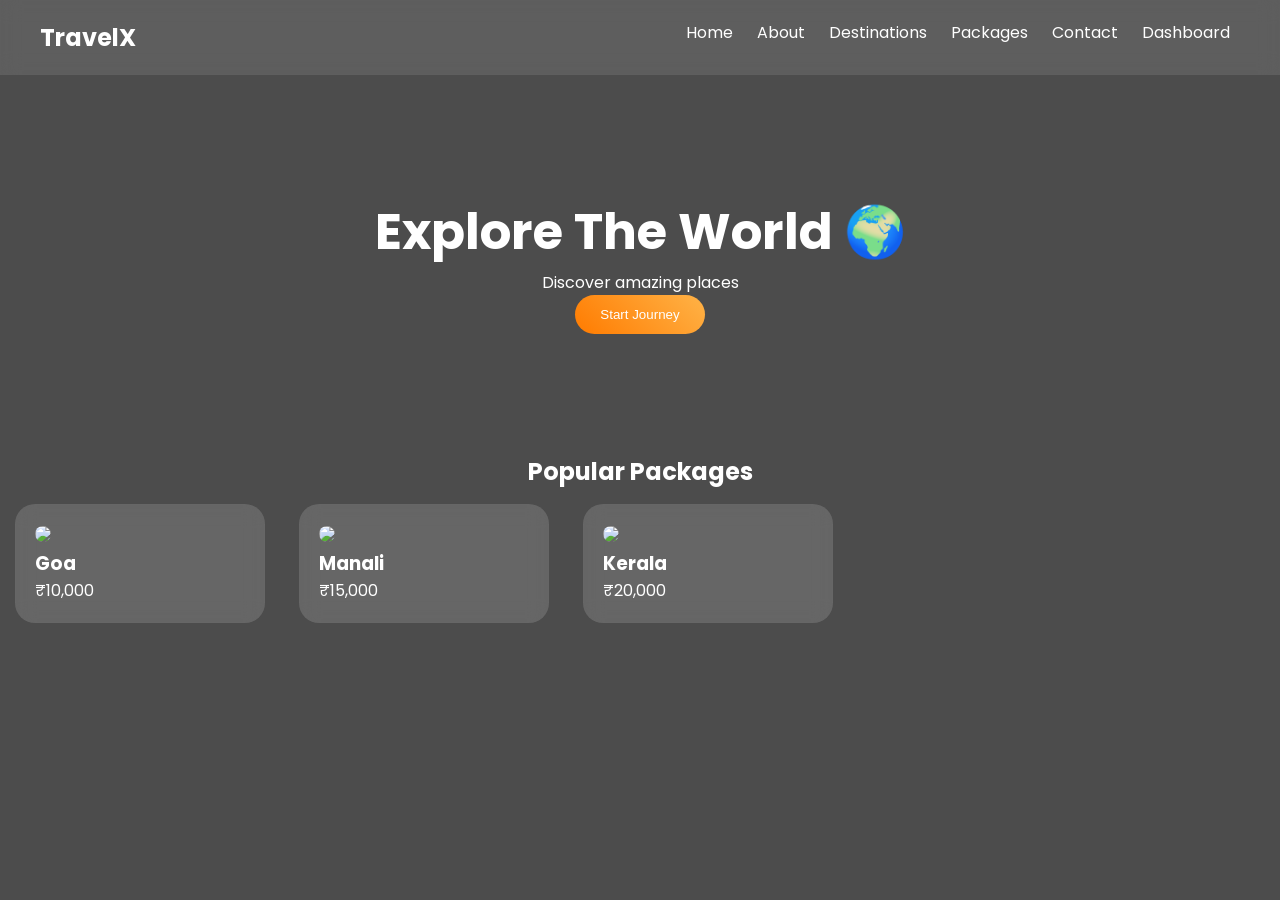
==== index.html @ c9766988 "final submission" ====
<!DOCTYPE html>
<html>
<head>
<title>TravelX</title>
<link rel="stylesheet" href="style.css">
</head>

<body>

<div id="loader" class="loader"><h1>Loading...</h1></div>

<header>
<h2>TravelX</h2>
<nav>
<a href="index.html">Home</a>
<a href="about.html">About</a>
<a href="destinations.html">Destinations</a>
<a href="packages.html">Packages</a>
<a href="contact.html">Contact</a>
<a href="dashboard.html">Dashboard</a>
</nav>
</header>

<section class="hero">
<h1>Explore The World 🌍</h1>
<p>Discover amazing places</p>
<button onclick="scrollToSection()">Start Journey</button>
</section>

<section id="packages">
<h2 style="text-align:center">Popular Packages</h2>

<div class="card">
<img src="https://source.unsplash.com/300x200/?goa">
<h3>Goa</h3>
<p>₹10,000</p>
</div>

<div class="card">
<img src="https://source.unsplash.com/300x200/?manali">
<h3>Manali</h3>
<p>₹15,000</p>
</div>

<div class="card">
<img src="https://source.unsplash.com/300x200/?kerala">
<h3>Kerala</h3>
<p>₹20,000</p>
</div>

</section>

<script src="script.js"></script>
</body>
</html>
---- style.css ----
@import url('https://fonts.googleapis.com/css2?family=Poppins:wght@300;500;700&display=swap');

* { margin:0; padding:0; box-sizing:border-box; }

body {
    font-family: 'Poppins', sans-serif;
    background: linear-gradient(135deg,#667eea,#764ba2);
    color: white;
}

/* NAVBAR */
header {
    display:flex;
    justify-content:space-between;
    padding:20px 40px;
    background: rgba(255,255,255,0.1);
    backdrop-filter: blur(10px);
}

nav a {
    color:white;
    margin:10px;
    text-decoration:none;
}

nav a:hover { color:#ffd369; }

/* HERO */
.hero {
    text-align:center;
    padding:120px 20px;
}

.hero h1 { font-size:50px; }

button {
    padding:12px 25px;
    border-radius:30px;
    border:none;
    background:linear-gradient(45deg,#ff7b00,#ffb347);
    color:white;
    cursor:pointer;
}

/* CARDS */
.card {
    display:inline-block;
    width:250px;
    margin:15px;
    padding:20px;
    border-radius:20px;
    background: rgba(255,255,255,0.15);
    backdrop-filter: blur(10px);
    transition:0.3s;
}

.card img {
    width:100%;
    border-radius:10px;
}

.card:hover {
    transform:translateY(-10px);
}

/* DASHBOARD */
.dashboard { display:flex; }

.sidebar {
    width:230px;
    height:100vh;
    background: rgba(0,0,0,0.6);
    padding:20px;
}

.sidebar a {
    display:block;
    margin:10px 0;
    color:white;
}

.main { flex:1; padding:20px; }

/* LOADER */
.loader {
    position:fixed;
    width:100%;
    height:100%;
    background:#000;
    display:flex;
    justify-content:center;
    align-items:center;
    z-index:999;
}

/* RESPONSIVE */
@media(max-width:768px){
    header { flex-direction:column; text-align:center; }
    .card { width:90%; }
}
body {
    background: 
        linear-gradient(rgba(0,0,0,0.7), rgba(0,0,0,0.7)),
        url("https://images.unsplash.com/photo-1469474968028-56623f02e42e");
    background-size: cover;
    background-attachment: fixed;
}
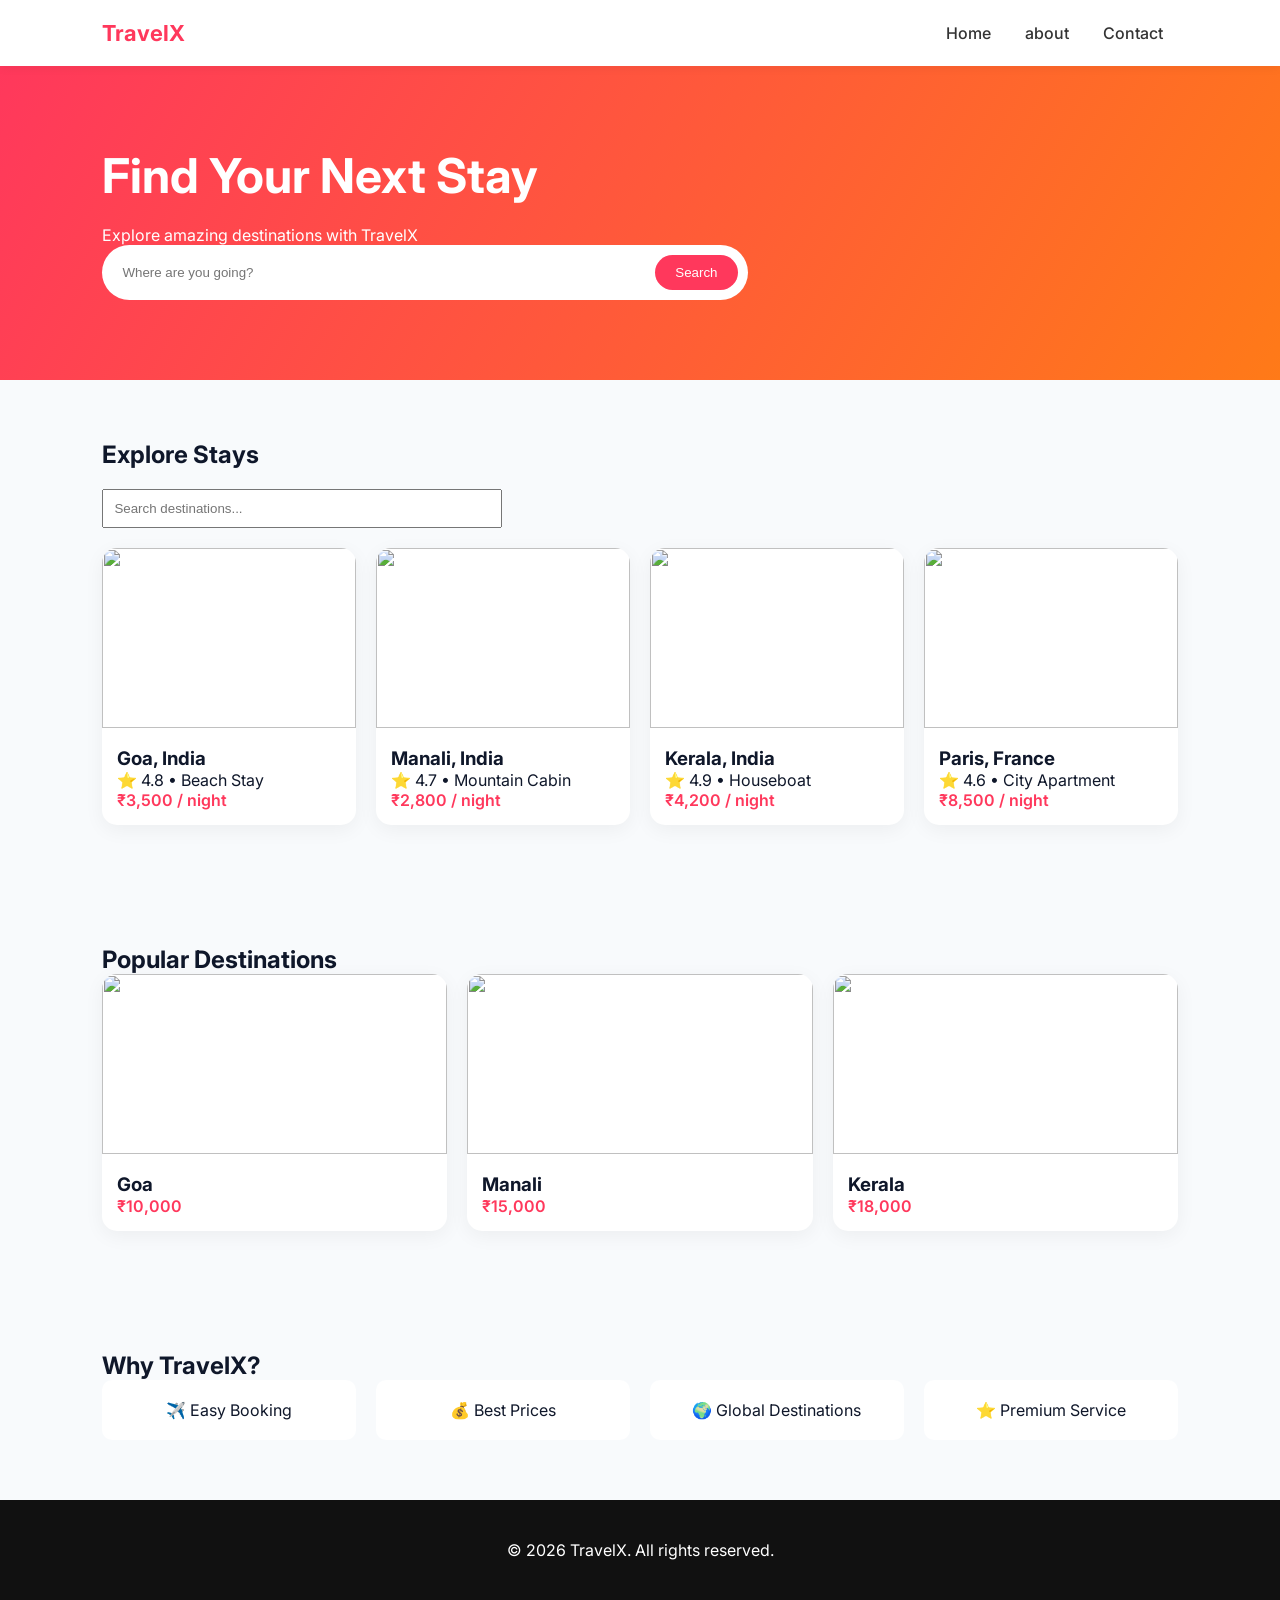
==== commit 16d4df1c: "final one" ====
--- a/index.html
+++ b/index.html
@@ -1,55 +1,244 @@
 <!DOCTYPE html>
-<html>
+<html lang="en">
 <head>
+<meta charset="UTF-8">
+<meta name="viewport" content="width=device-width, initial-scale=1.0">
 <title>TravelX</title>
-<link rel="stylesheet" href="style.css">
+
+<link href="https://fonts.googleapis.com/css2?family=Inter:wght@300;400;600;700&display=swap" rel="stylesheet">
+
+<style>
+
+/* RESET */
+*{margin:0;padding:0;box-sizing:border-box;}
+body{
+  font-family:'Inter',sans-serif;
+  background:#f8fafc;
+  color:#0f172a;
+}
+
+/* NAVBAR */
+.navbar{
+  display:flex;
+  justify-content:space-between;
+  align-items:center;
+  padding:20px 8%;
+  background:#fff;
+  position:sticky;
+  top:0;
+  box-shadow:0 2px 10px rgba(0,0,0,0.05);
+}
+.logo{font-weight:700;font-size:22px;color:#ff385c;}
+.nav-links a{
+  margin:0 15px;
+  text-decoration:none;
+  color:#333;
+  font-weight:500;
+}
+
+/* HERO */
+.hero{
+  padding:80px 8%;
+  background:linear-gradient(120deg,#ff385c,#ff7a18);
+  color:#fff;
+}
+.hero h1{
+  font-size:48px;
+  margin-bottom:20px;
+}
+.search-box{
+  display:flex;
+  background:#fff;
+  border-radius:50px;
+  padding:10px;
+  width:60%;
+}
+.search-box input{
+  flex:1;
+  border:none;
+  padding:10px;
+  outline:none;
+}
+.search-box button{
+  background:#ff385c;
+  border:none;
+  color:#fff;
+  padding:10px 20px;
+  border-radius:30px;
+  cursor:pointer;
+}
+
+/* SECTION */
+.section{
+  padding:60px 8%;
+}
+
+/* CARDS */
+.cards{
+  display:grid;
+  grid-template-columns:repeat(auto-fit,minmax(250px,1fr));
+  gap:20px;
+}
+.card{
+  background:#fff;
+  border-radius:15px;
+  overflow:hidden;
+  box-shadow:0 5px 20px rgba(0,0,0,0.05);
+  transition:0.3s;
+}
+.card:hover{
+  transform:translateY(-5px);
+}
+.card img{
+  width:100%;
+  height:180px;
+  object-fit:cover;
+}
+.card-body{
+  padding:15px;
+}
+.price{color:#ff385c;font-weight:600;}
+
+/* FEATURES */
+.features{
+  display:grid;
+  grid-template-columns:repeat(4,1fr);
+  gap:20px;
+  text-align:center;
+}
+.feature{
+  background:#fff;
+  padding:20px;
+  border-radius:10px;
+}
+
+/* FOOTER */
+footer{
+  background:#111;
+  color:#fff;
+  padding:40px 8%;
+  text-align:center;
+}
+
+</style>
 </head>
 
 <body>
 
-<div id="loader" class="loader"><h1>Loading...</h1></div>
-
-<header>
-<h2>TravelX</h2>
-<nav>
-<a href="index.html">Home</a>
-<a href="about.html">About</a>
-<a href="destinations.html">Destinations</a>
-<a href="packages.html">Packages</a>
+<!-- NAVBAR -->
+<div class="navbar">
+<div class="logo">TravelX</div>
+<div class="nav-links">
+<a href="#">Home</a>
+<a href="about.html">about</a>
 <a href="contact.html">Contact</a>
-<a href="dashboard.html">Dashboard</a>
-</nav>
-</header>
-
+</div>
+</div>
+
+<!-- HERO -->
 <section class="hero">
-<h1>Explore The World 🌍</h1>
-<p>Discover amazing places</p>
-<button onclick="scrollToSection()">Start Journey</button>
-</section>
-
-<section id="packages">
-<h2 style="text-align:center">Popular Packages</h2>
-
-<div class="card">
-<img src="https://source.unsplash.com/300x200/?goa">
+<h1>Find Your Next Stay</h1>
+<p>Explore amazing destinations with TravelX</p>
+
+<div class="search-box">
+<input type="text" placeholder="Where are you going?">
+<button>Search</button>
+</div>
+</section>
+<section class="section">
+<h2>Explore Stays</h2>
+
+<input type="text" id="searchInput" placeholder="Search destinations..." onkeyup="filterCards()" style="margin:20px 0;padding:10px;width:100%;max-width:400px;">
+
+<div class="cards" id="cardsContainer">
+
+<!-- CARD -->
+<div class="card">
+<img src="https://images.unsplash.com/photo-1507525428034-b723cf961d3e">
+<div class="card-body">
+<h3>Goa, India</h3>
+<p>⭐ 4.8 • Beach Stay</p>
+<p class="price">₹3,500 / night</p>
+</div>
+</div>
+
+<div class="card">
+<img src="https://images.unsplash.com/photo-1501785888041-af3ef285b470">
+<div class="card-body">
+<h3>Manali, India</h3>
+<p>⭐ 4.7 • Mountain Cabin</p>
+<p class="price">₹2,800 / night</p>
+</div>
+</div>
+
+<div class="card">
+<img src="https://images.unsplash.com/photo-1500530855697-b586d89ba3ee">
+<div class="card-body">
+<h3>Kerala, India</h3>
+<p>⭐ 4.9 • Houseboat</p>
+<p class="price">₹4,200 / night</p>
+</div>
+</div>
+
+<div class="card">
+<img src="https://images.unsplash.com/photo-1493558103817-58b2924bce98">
+<div class="card-body">
+<h3>Paris, France</h3>
+<p>⭐ 4.6 • City Apartment</p>
+<p class="price">₹8,500 / night</p>
+</div>
+</div>
+
+</div>
+</section>
+<!-- DESTINATIONS -->
+<section class="section">
+<h2>Popular Destinations</h2>
+
+<div class="cards">
+<div class="card">
+<img src="https://picsum.photos/400/300?1">
+<div class="card-body">
 <h3>Goa</h3>
-<p>₹10,000</p>
-</div>
-
-<div class="card">
-<img src="https://source.unsplash.com/300x200/?manali">
+<p class="price">₹10,000</p>
+</div>
+</div>
+
+<div class="card">
+<img src="https://picsum.photos/400/300?2">
+<div class="card-body">
 <h3>Manali</h3>
-<p>₹15,000</p>
-</div>
-
-<div class="card">
-<img src="https://source.unsplash.com/300x200/?kerala">
+<p class="price">₹15,000</p>
+</div>
+</div>
+
+<div class="card">
+<img src="https://picsum.photos/400/300?3">
+<div class="card-body">
 <h3>Kerala</h3>
-<p>₹20,000</p>
-</div>
-
-</section>
-
-<script src="script.js"></script>
+<p class="price">₹18,000</p>
+</div>
+</div>
+
+</div>
+</section>
+
+<!-- FEATURES -->
+<section class="section">
+<h2>Why TravelX?</h2>
+
+<div class="features">
+<div class="feature">✈️ Easy Booking</div>
+<div class="feature">💰 Best Prices</div>
+<div class="feature">🌍 Global Destinations</div>
+<div class="feature">⭐ Premium Service</div>
+</div>
+</section>
+
+<!-- FOOTER -->
+<footer>
+<p>© 2026 TravelX. All rights reserved.</p>
+</footer>
+
 </body>
 </html>
